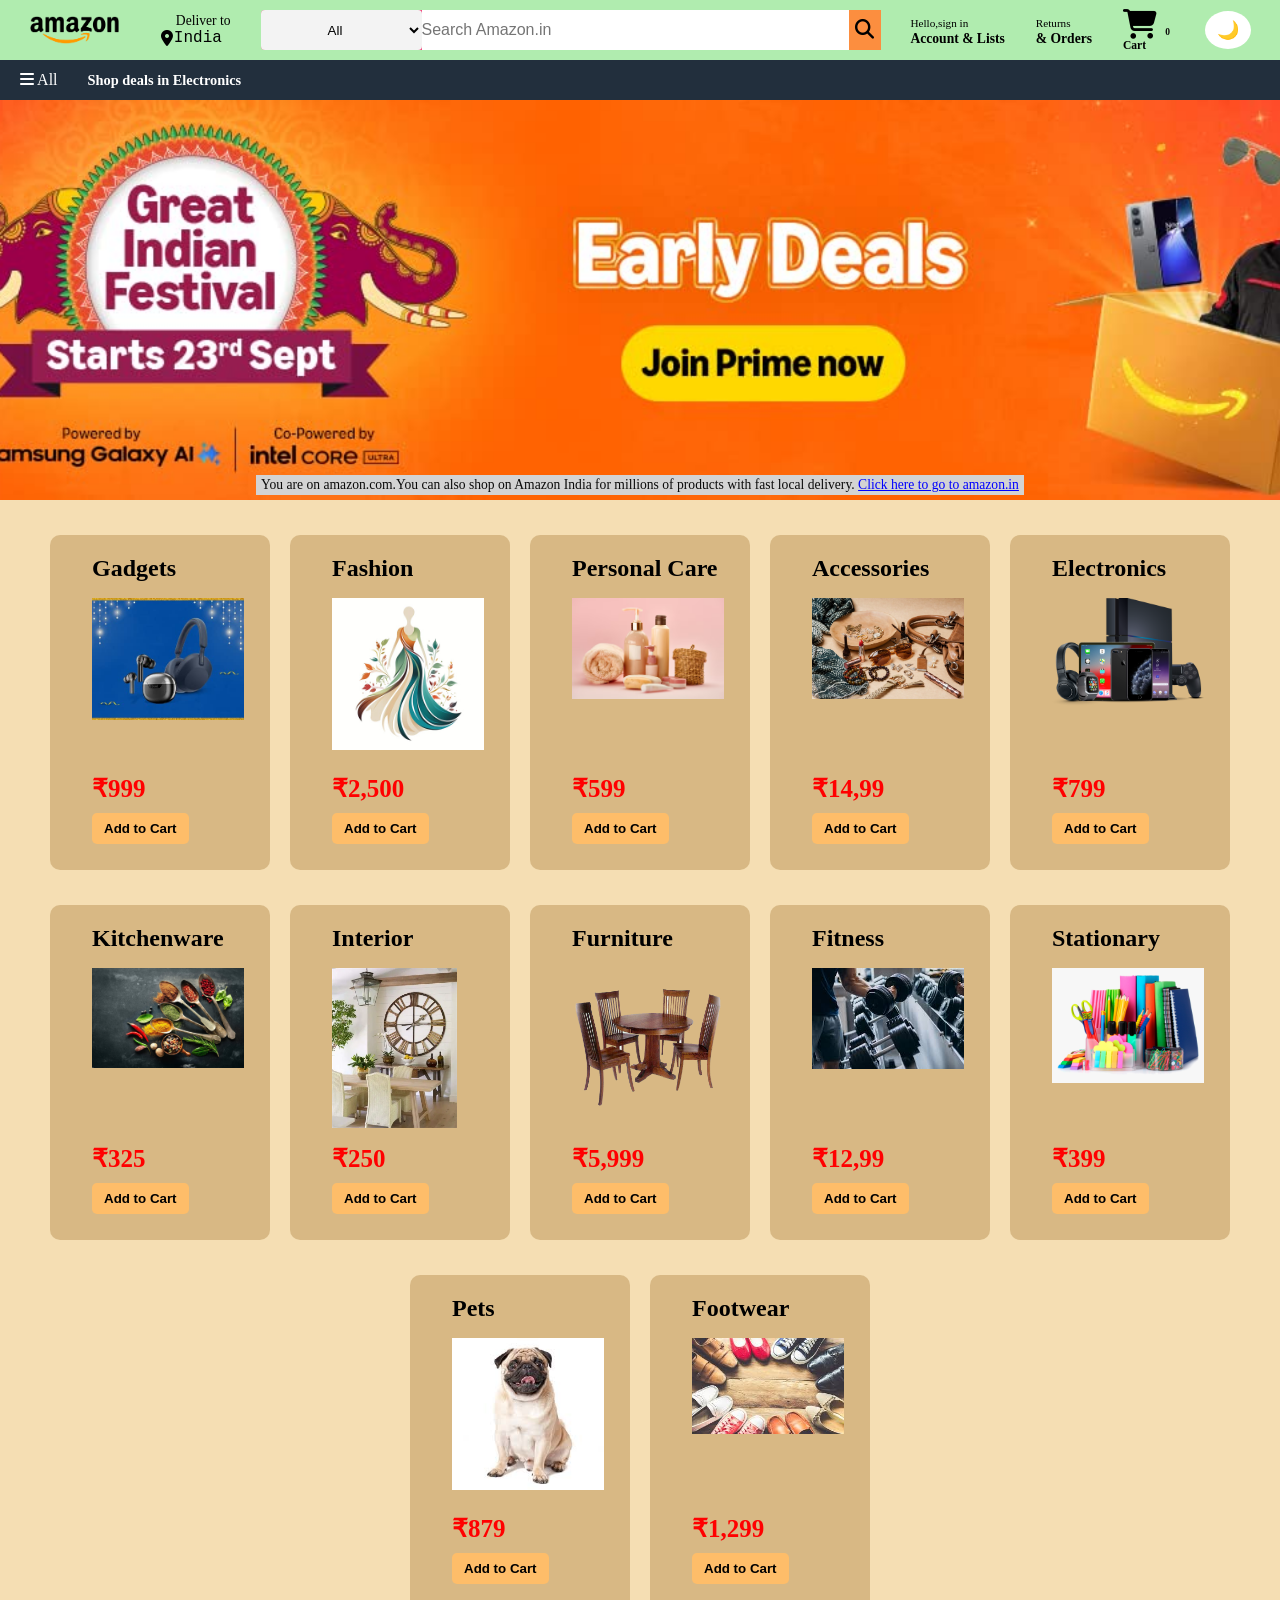
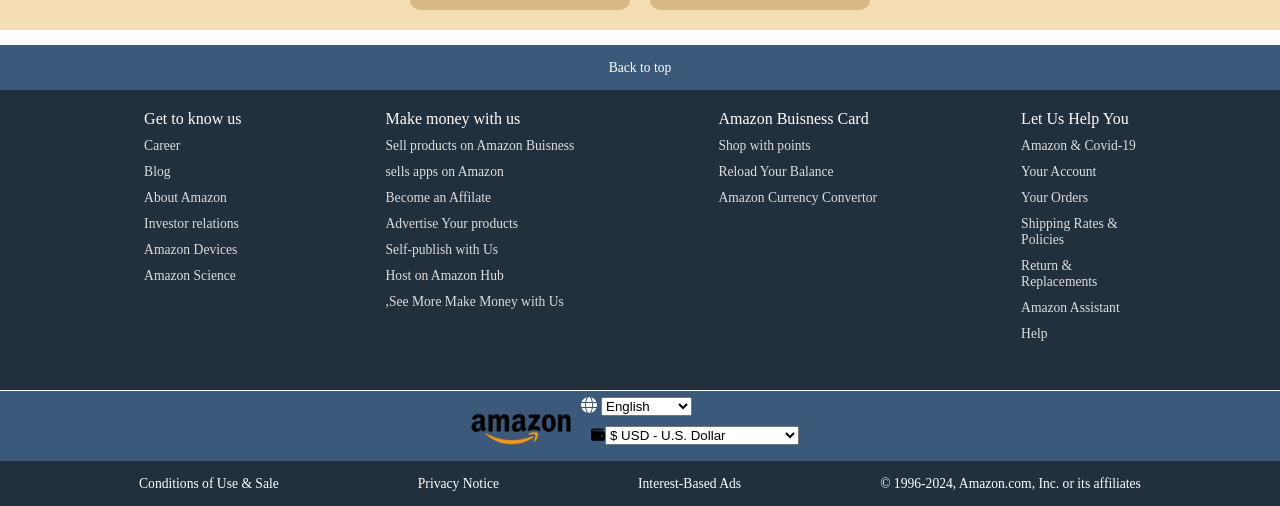
==== index.html @ 751fa7a1 "Renamed main file to index.html" ====
<!DOCTYPE html>
<html lang="en">
<head>
    <meta charset="UTF-8">
    <meta name="viewport" content="width=device-width, initial-scale=1.0">
    <title>amazon clone</title>
    <link rel="stylesheet" href="https://cdnjs.cloudflare.com/ajax/libs/font-awesome/6.5.1/css/all.min.css">
    <link rel="stylesheet" href="style.css">
</head>
<body>
    <header>
        <div class="navbar">
            <div class="nav-logo border">
            <div class="logo"></div>
        </div>
        <div class="navadress border">
            <p class="add-first">Deliver to</p>
            <div class="add-icon">
                <i class="fa-solid fa-location-dot"></i>
                <p class="add-second">India</p>
            </div>
        </div>
        <div class="nav-search">
            <select class="search-option">
            <option>All</option>
            <option>Trending</option>
            <option>Bestseller</option>
            <option>New Release</option>
            <option>Movers & Shakers</option>
            <option>Books</option>
            <option>Electronics</option>
            <option>Computer</option>
            <option>Smart Home</option>
            <option>Arts & Crafts</option>
            <option>Automative</option>
            <option>Baby Care</option>
            <option>Beauty & Personal care</option>
            <option>Personal Care</option>
        </select>
            <input class="search-box" placeholder="Search Amazon.in">
            <div class="search-icon">
                <i class="fa-solid fa-magnifying-glass"></i>
            </div>
        </div>
        <div class="nav-signin border">
            <p><span>Hello,sign in</span></p>
            <p class="nav-second">Account & Lists</p>
        </div>
        <div class="nav-return border">
            <p><span>Returns</span></p>
            <p class="nav-second">& Orders</p>
        </div>
        <div class="nav-cart border">
            <i class="fa-solid fa-cart-shopping"></i>
            <span id="cart-count">0</span>
            <p class="nav-second">Cart</p>
            </div>
            <button id="theme-btn">🌙</button>
            </div>
            <div class="panel">
                <div class="panel-all">
                    <i class="fa-solid fa-bars"></i>
                    All
                </div>
                <div class="panel-ops" id="menu">
                    <p>Today's Deals</p>
                    <p>Customer Service</p>
                    <p>Gifts Card</p>
                    <P>Sell</P>
                    </div>
                    <div class="panel-deals">
                        <p>Shop deals in Electronics</p>
                    </div>
                </div>
        </header>
        <div class="hero-section">
            <div class="hero-text">
                <p>You are on amazon.com.You can also shop on Amazon India for millions of products with fast local delivery. <a href="https://www.amazon.com/"target="-blank">Click here to go to amazon.in</a></p>
            </div>
            </div>
            <!--<div class="shop-section">
                <div class ="box1 box" id = "earbuds">
                    <div class="box-content">
                    <h2>Wireless Earbuds & More </h2>
                    <br>
                    <div class="box-img" style="background-image: url('earphone.jpg');"></div>
                    <button class="cart-btn">Add to Cart</button>
                </div>
                </div>
                <div class ="box2 box" id ="personal">
                    <div class="box-content">
                    <h2>Personal Care</h2>
                    <br>
                    <div class="box-img" style="background-image: url('makeup.jpg');"></div>
                    <button class="cart-btn">Add to Cart</button>
                </div>
                </div>
                <div class="box3 box" id = "fashion">
                    <div class="box-content">
                    <h2>Fashion</h2>
                    <br>
                    <div class="box-img" style="background-image: url('fashion.jpg');"></div>
                    <button class="cart-btn">Add to Cart</button>
                </div>
            </div>
            <div class="box4 box" id = "accessories">
                    <div class="box-content">
                    <h2>Accessories</h2>
                    <br>
                    <div class="box-img" style="background-image: url('styling.jpeg');"></div>
                    <button class="cart-btn">Add to Cart</button>
                </div>
                </div>
                </div>--->
                <div class="shop-section" id="product-container"></div>
        
                </div>
            </div>
            <footer>
                <div class="footer-top">
                        <p>Back to top</p>
                    </div>
                    <div class="footer-panel">
                        <ul>
                            <p>Get to know us</p>
                           <a>Career</a>
                           <a>Blog</a>
                           <a>About Amazon</a>
                           <a>Investor relations</a>
                           <a>Amazon Devices</a>
                           <a>Amazon Science</a>
                        </ul>

                        <ul>
                            <p>Make money with us</p>
                           <a>Sell products on Amazon Buisness</a>
                           <a>sells apps on Amazon</a>
                           <a>Become an Affilate</a>
                           <a>Advertise Your products</a>
                           <a>Self-publish with Us</a>
                           <a>Host on Amazon Hub</a>
                           <a>,See More Make Money with Us</a>
                        </ul>
                        <ul>
                            <p>Amazon Buisness Card</p>
                           <a>Shop with points</a>
                           <a>Reload Your Balance</a>
                           <a>Amazon Currency Convertor</a>
                        </ul>
                        <ul>
                           <p>Let Us Help You</p>
                           <a>Amazon & Covid-19</a>
                           <a>Your Account</a>
                           <a>Your Orders</a>
                           <a>Shipping Rates & <br>Policies</a>
                           <a>Return &<br>
                             Replacements</a>
                           <a>Amazon Assistant</a>
                           <a>Help</a>
                        </ul>
                    </div>
                    <div class="footer-bottom">
                        <div class="logo2">
                        </div>
                        <div class="footer-lang">
                            <i class="fa-solid fa-globe"></i>
                            <select>
                                <option>English</option>
                                <option>Hindi</option>
                                <option>Spanish</option>
                                <option>French</option>
                                <option>German</option>
                                <option>Chinese</option>
                                <option>Japenese</option>
                                <option>Russian</option>
                                <option>Italian</option>
                                <option>Arabic</option>
                                <option>Portuguese</option>
                                <option>Bengali</option>
                                <option>Punjabi</option>
                                <option>Marathi</option>
                                <option>Telgu</option>
                                <option>Tamil</option>
                                <option>Gujrati</option>
                                <option>Urdu</option>
                                <option>Kannad</option>
                                <option>Malayalam</option>
                                <option>Odia</option>
                                <option>Assame</option>
                                <option>Maithali</option>
                                <option>Bhili</option>
                                <option>Santali</option>
                                <option>Kashmiri</option>
                                <option>Nepali</option>
                                <option>Manipuri</option>
                                <option>Bodo</option>
                                <option>Dogiri</option>
                                <option>khasi</option>
                                <option>Mizo</option>
                                <option>Garo</option>
                                <option>Tripuri</option>
                                <option>Meitie</option>
                                <option>Bhutia</option>
                                <option>Lepcha</option>
                                <option>lemcha</option>
                                <option>Nyishi</option>
                            </select>
                            <div class="footer-currency">
                                <i class="fa-solid fa-wallet"></i>
                                <select>
                                <option>$ USD - U.S. Dollar </option>
                                <option>₹ INR - Indian Rupee</option>
                                <option>€ EUR - Euro</option>
                                <option>£ GBP - British Pound</option>
                                <option>¥ JPY - Japanese Yen</option>
                                <option>₽ RUB - Russian Ruble</option>
                                <option>₩ KRW - South Korean Won</option>
                                <option>₺ TRY - Turkish Lira</option>
                                <option>A$ AUD - Australian Dollar</option>
                                <option>C$ CAD - Canadian Dollar</option>
                                </select>
                            </div>
                        </div>
                        </div>
                        <div class="footer-bottom-links">
                            <p>Conditions of Use & Sale</p>
                            <p>Privacy Notice </p>
                            <p>Interest-Based Ads</p>
                            <p>© 1996-2024, Amazon.com, Inc. or its affiliates</p>
                        </div>
                    </div>
            </footer>
             <script src="script.js"></script>
</body>
</html>
---- style.css ----
*{
    margin:0;
    padding: 0;
    border:border-box;
}
body{
    overflow-x: hidden;
}
.navbar {
    height: 60px;
    background-color:#b0ecaf;
    color:black;
    display: flex;
    align-items: center;
    justify-content: space-evenly;
}
.nav-logo{
    height: 50px;
    width: 100px;
}
.logo{
    background-image: url(Amazon-Logo.png);
    background-size: contain;
    background-repeat:no-repeat;
    width: 100%;
    height: 50px;
}
.border{
    border:1.5px solid transparent;
}
.border:hover{
    border:1.5px solid white;
}
/**box 2**/
.add-first{
    font-size:0.85em;
    margin-left:15px;
}
.add-second{
    font-size:1em;
    font-family:'Courier New';
    color: black;
    margin-left:1px;
}
.add-icon{
    display: flex;
    align-items: center;
}
/**box3**/
.nav-search{
    display: flex;
    justify-content:space-evenly;
    background-color: rgb(242, 76, 128);
    width: 620px;
    height:40px;
    border-radius:4px;
}
.search-option{
    background-color: #f3f3f3;
    text-align: center;
    border-radius:4px;
    border-top-left-radius:4px;
    border-bottom-left-radius:4px;
    border:none;
}
.search-box{
    width:100%;
    font-size:1em;
    border:none;
}
.search-icon{
    width:45px;
    display: flex;
    align-items: center;
    justify-content: center;
    font-size:1.2em;
    background-color: rgb(252, 142, 63);
}
.nav-search:hover{
    border: 2px solid rgb(236, 136, 64);
}
/**box4**/
span{
    font-size:0.7em;
}
.nav-second{
    font-size:0.85em;
    font-weight:700;
}
.nav-cart i{
    font-size:30px;
}
.nav-cart {
    font-size: 0.85em;
}
/**panel**/
.panel{
    display:flex;
    justify-content: space-evenly;
    align-items: center;
    justify-content: center;
    background-color: #222f3d;
    color:white;
    height:40px;
    cursor: pointer;
    padding-left: 20px;
    gap: 30px;
}
.panel-ops p{
    display:inline;
    margin:0 10px;
    cursor:pointer;
}
.panel-ops{
    font-size: 0.85em;
    width:70%;
}
.panel-deals{
    font-size:0.9em;
    font-weight:700;
}
/**hero-section**/
.hero-section{
    background-image:url(amazonhero.jpg);
    height: 400px;
    background-size: cover;
    background-position: center;
    background-repeat: no-repeat;
    display: flex;
    align-items: center;
    justify-content: center;
}
.hero-text{
    background-color: lightgray;
    color: rgba(0, 0, 0, 0.952);
    height: 20px;
    display: flex;
    align-items: center;
    justify-content: center;
    font-size: 0.85em;
    width: 60%;
    margin-top:370px;
}
.hero-text a{
    color: blue;
    cursor: pointer;
    text-decoration: underline;
}
.hero-text a:hover{
    color:darkblue;
} 
/**shop-section**/
.shop-section {
    display: flex;
    flex-wrap: wrap;
    justify-content: center;
    gap: 20px;
    background-color: wheat;
    padding: 20px;
}

.box {
    width: 200px;   /* fixed card size better than % */
    height: 300px;
    background-color: rgba(205, 170, 115, 0.717);
    padding: 20px 10px 15px;
    margin-top: 15px;
    border-radius: 10px;
}
/* .box-img{
    height: 300px;
    background-size: cover;
    margin-top: 1em;
    margin-bottom: 1em;
    cursor: pointer;
} */
 .box-img{
    width:100%;
    height:160px;
    background-size: contain;
    background-position: centre;
    background-repeat: no-repeat;
     margin-top: 1em;
    margin-bottom: 1em;
    cursor: pointer;
 }
.box-content{
    margin-left: 2em;
    margin-right: 1em;
}
.box-content p{
    font-size: 0.95em;
    color: darkcyan;
    cursor: pointer;
    font-weight: 600;
}
.box-content p:hover{
    text-decoration: underline;
    color: darkblue;
}
/**footer**/
footer{
    margin-top: 15px;
}
.footer-top{
    background-color: #3b5a7b;
    color: white;
    height: 45px;
    display: flex;
    align-items: center;
    justify-content: center;
    cursor: pointer;
    font-size: 0.85em;
}
.footer-panel{
    background-color:#222f3d;
    color: white;
    height: 300px;
    display: flex;
    justify-content: space-evenly;
    cursor: pointer;
}
ul{
    margin-top: 20px;
}
ul a{
    display: block;
    font-size: 0.85em;
    color:#dddddd;
    margin-top: 10px;
}
.footer-bottom{
    background-color: #3b5a7b;
    color: white;
    border-top:0.5px solid white;
    height: 70px;
    display: flex;
    justify-content: center;
    align-items: center;
}
.logo2 {
    background-image: url(Amazon-Logo.png);
    background-size: cover;
    width: 100px;
    height: 50px;
    margin-right: 10px;
}
.footer-bottom p{
    font-size: 0.85rem;
    color: black;
    font-weight: 600;
    display: flex;
    align-items: center;
    justify-content: center;
}
.footer-bottom p:hover{
    text-decoration: underline;
    color: darkblue;
}
.footer-language{
    margin: 10px;
    display: flex;
    align-items: center;
    justify-content: center;
    cursor: pointer;
    font-size: 0.85em;
    color: black;
    font-weight: 600;
}
.footer-currency{
    margin: 10px;
    display: flex;
    align-items: center;
    justify-content: center;
    cursor: pointer;
    font-size: 0.85em;
    color: black;
    font-weight: 600;
}
.footer-bottom-links{
    background-color: #222f3d;
    color: white;
    height: 45px;
    display: flex;
    align-items: center;
    justify-content: space-evenly;
    font-size: 0.85em;
    padding: 10 20px;
}
.cart-btn{
    background-color: #febd69;
    border: none;
    padding: 8px 12px;
    border-radius: 5px;
    cursor: pointer;
    font-weight: 600;
    margin-top: 10px;
}

.cart-btn:hover{
    background-color: orange;
}

#cart-count{
    color: rgb(11, 10, 10);
    font-weight: bold;
    margin-left: 5px;
    margin-right: 5px;
}

.panel{
    position: relative;
    justify-content: flex-start;
}
.show-menu {
    display: block !important;

}

@media(max-width:2000px) {
    .panel-ops{
        display: none;
        position: absolute;
        top: 40px;
        left: 10;
        background-color: #222f3d;
        width: 200px;
        padding: 15px;
        border-radius: 10px;

    }
    .panel-ops p{
        display: block;
        margin: 15px 0;
    }
}
#theme-btn{
    padding:8px 12px;
    border:none;
    border-radius:50%;
    cursor:pointer;
    font-size:18px;
    background-color:white;
}
.dark-mode{
    background-color:#111;
    color:white;
}

.dark-mode .navbar{
    background-color:#1e1e1e;
    color:white;
}

.dark-mode .panel{
    background-color:#000;
}

.dark-mode .box{
    background-color:#2a2a2a;
    color:white;
}

.dark-mode .shop-section,
.dark-mode .shop-now{
    background-color:#181818;
}

.dark-mode .footer-panel,
.dark-mode .footer-bottom-links{
    background-color:#000;
}

.dark-mode .footer-top,
.dark-mode .footer-bottom{
    background-color:#1e1e1e;
}

.dark-mode .hero-text{
    background-color:#333;
    color:white;
}
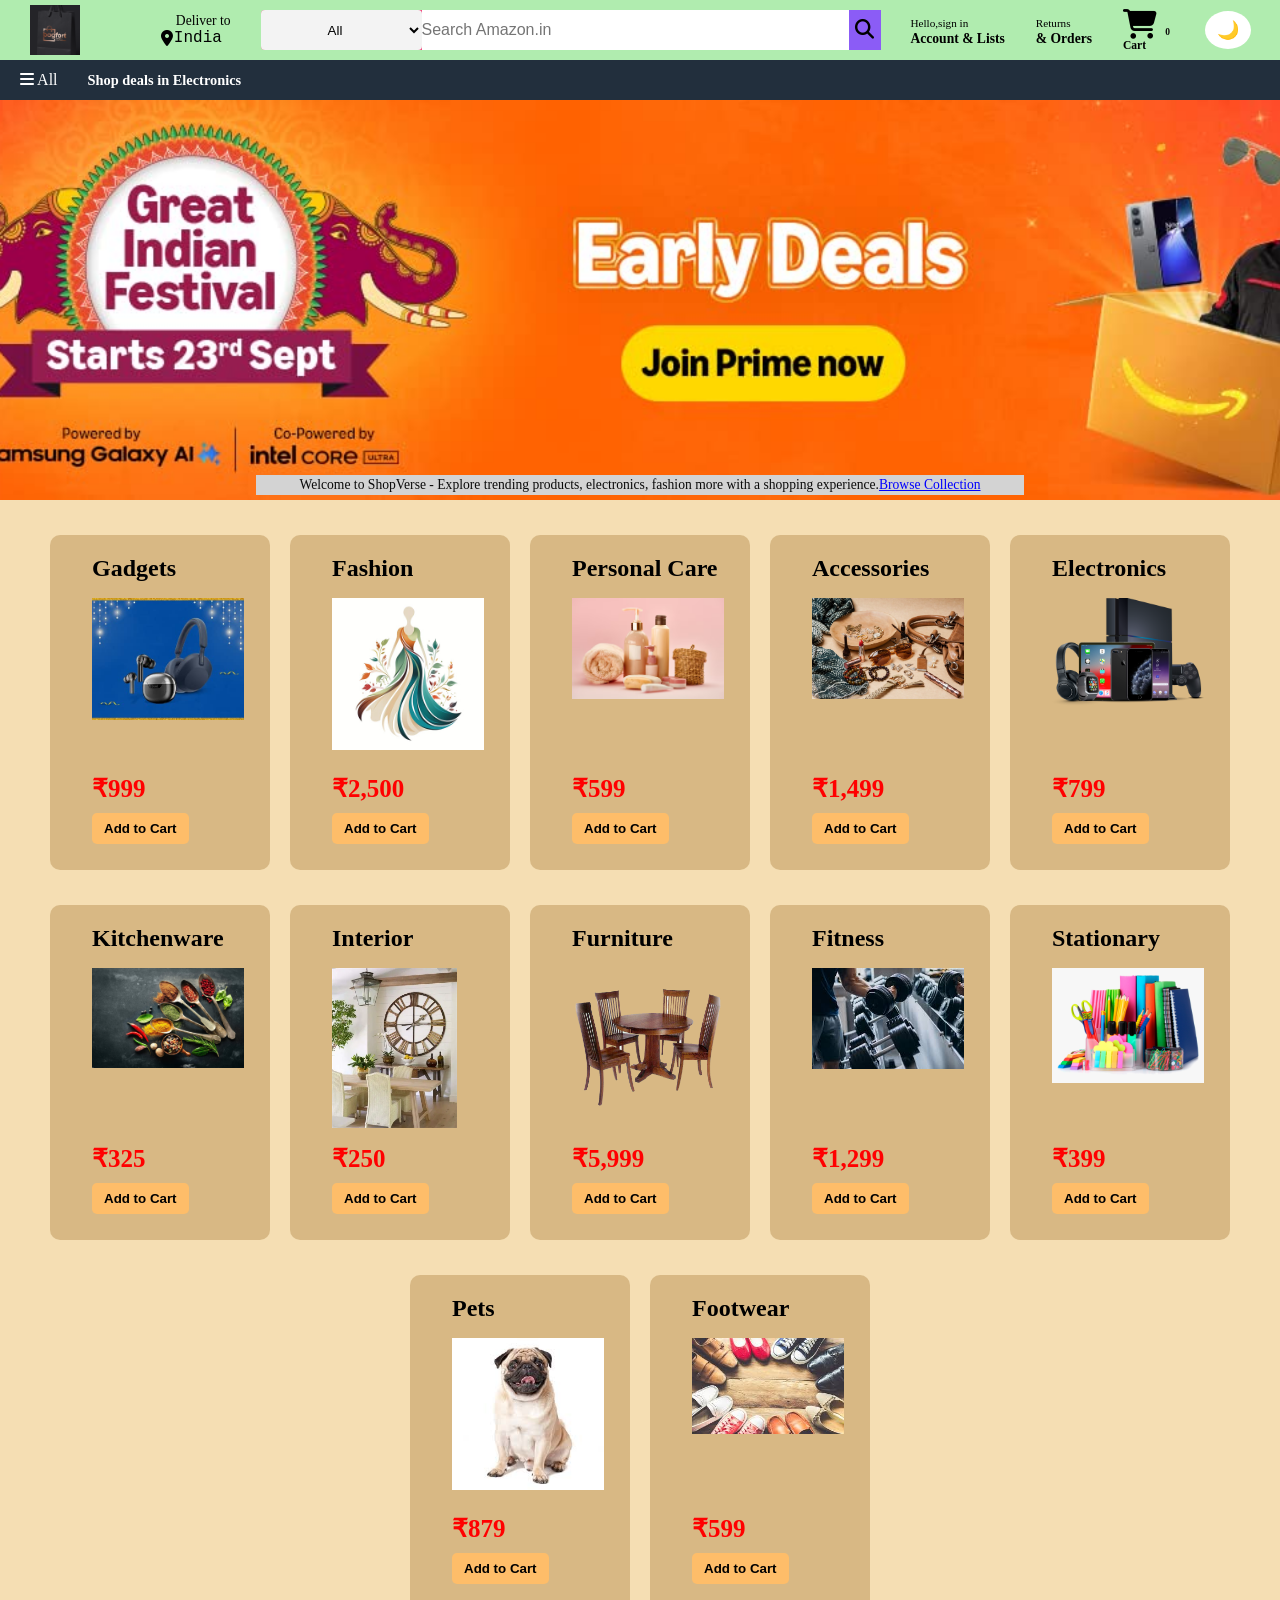
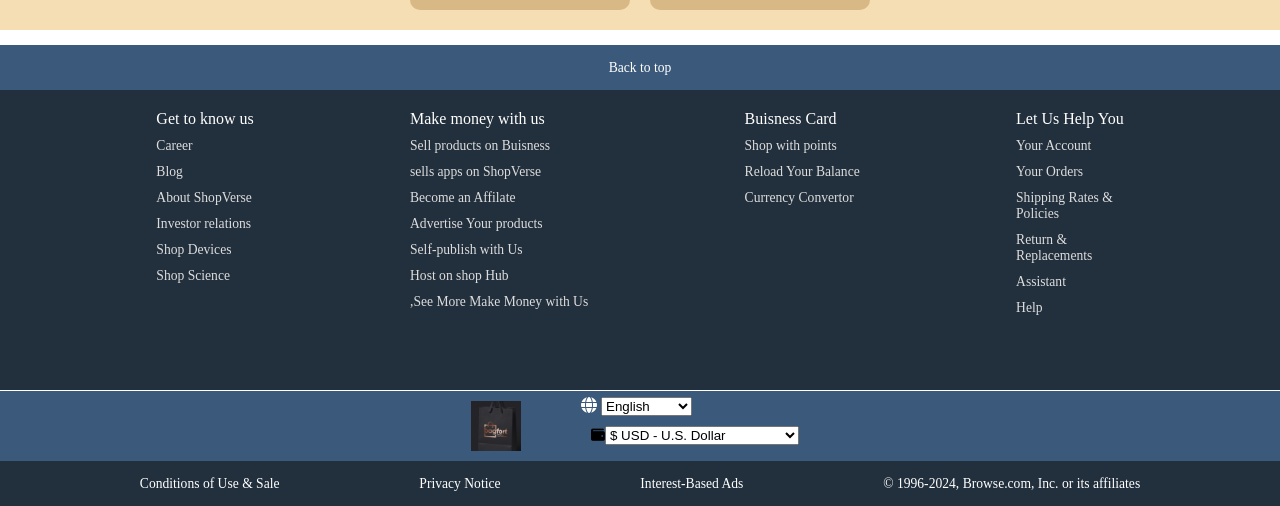
==== commit ace57400: "Updated branding and Ui customization" ====
--- a/index.html
+++ b/index.html
@@ -3,7 +3,7 @@
 <head>
     <meta charset="UTF-8">
     <meta name="viewport" content="width=device-width, initial-scale=1.0">
-    <title>amazon clone</title>
+    <title>Ecommerce ui demo</title>
     <link rel="stylesheet" href="https://cdnjs.cloudflare.com/ajax/libs/font-awesome/6.5.1/css/all.min.css">
     <link rel="stylesheet" href="style.css">
 </head>
@@ -75,43 +75,10 @@
         </header>
         <div class="hero-section">
             <div class="hero-text">
-                <p>You are on amazon.com.You can also shop on Amazon India for millions of products with fast local delivery. <a href="https://www.amazon.com/"target="-blank">Click here to go to amazon.in</a></p>
-            </div>
-            </div>
-            <!--<div class="shop-section">
-                <div class ="box1 box" id = "earbuds">
-                    <div class="box-content">
-                    <h2>Wireless Earbuds & More </h2>
-                    <br>
-                    <div class="box-img" style="background-image: url('earphone.jpg');"></div>
-                    <button class="cart-btn">Add to Cart</button>
-                </div>
-                </div>
-                <div class ="box2 box" id ="personal">
-                    <div class="box-content">
-                    <h2>Personal Care</h2>
-                    <br>
-                    <div class="box-img" style="background-image: url('makeup.jpg');"></div>
-                    <button class="cart-btn">Add to Cart</button>
-                </div>
-                </div>
-                <div class="box3 box" id = "fashion">
-                    <div class="box-content">
-                    <h2>Fashion</h2>
-                    <br>
-                    <div class="box-img" style="background-image: url('fashion.jpg');"></div>
-                    <button class="cart-btn">Add to Cart</button>
-                </div>
-            </div>
-            <div class="box4 box" id = "accessories">
-                    <div class="box-content">
-                    <h2>Accessories</h2>
-                    <br>
-                    <div class="box-img" style="background-image: url('styling.jpeg');"></div>
-                    <button class="cart-btn">Add to Cart</button>
-                </div>
-                </div>
-                </div>--->
+                <p>Welcome to ShopVerse - Explore trending products, electronics, fashion more with a shopping experience.<a href="#">Browse Collection</a></p>
+            </div>
+            </div>
+            
                 <div class="shop-section" id="product-container"></div>
         
                 </div>
@@ -125,37 +92,36 @@
                             <p>Get to know us</p>
                            <a>Career</a>
                            <a>Blog</a>
-                           <a>About Amazon</a>
+                           <a>About ShopVerse</a>
                            <a>Investor relations</a>
-                           <a>Amazon Devices</a>
-                           <a>Amazon Science</a>
+                           <a>Shop Devices</a>
+                           <a>Shop Science</a>
                         </ul>
 
                         <ul>
                             <p>Make money with us</p>
-                           <a>Sell products on Amazon Buisness</a>
-                           <a>sells apps on Amazon</a>
+                           <a>Sell products on Buisness</a>
+                           <a>sells apps on ShopVerse</a>
                            <a>Become an Affilate</a>
                            <a>Advertise Your products</a>
                            <a>Self-publish with Us</a>
-                           <a>Host on Amazon Hub</a>
+                           <a>Host on shop Hub</a>
                            <a>,See More Make Money with Us</a>
                         </ul>
                         <ul>
-                            <p>Amazon Buisness Card</p>
+                            <p>Buisness Card</p>
                            <a>Shop with points</a>
                            <a>Reload Your Balance</a>
-                           <a>Amazon Currency Convertor</a>
+                           <a>Currency Convertor</a>
                         </ul>
                         <ul>
                            <p>Let Us Help You</p>
-                           <a>Amazon & Covid-19</a>
                            <a>Your Account</a>
                            <a>Your Orders</a>
                            <a>Shipping Rates & <br>Policies</a>
                            <a>Return &<br>
                              Replacements</a>
-                           <a>Amazon Assistant</a>
+                           <a>Assistant</a>
                            <a>Help</a>
                         </ul>
                     </div>
@@ -226,7 +192,7 @@
                             <p>Conditions of Use & Sale</p>
                             <p>Privacy Notice </p>
                             <p>Interest-Based Ads</p>
-                            <p>© 1996-2024, Amazon.com, Inc. or its affiliates</p>
+                            <p>© 1996-2024, Browse.com, Inc. or its affiliates</p>
                         </div>
                     </div>
             </footer>
--- a/style.css
+++ b/style.css
@@ -19,7 +19,7 @@
     width: 100px;
 }
 .logo{
-    background-image: url(Amazon-Logo.png);
+    background-image: url(shop.png);
     background-size: contain;
     background-repeat:no-repeat;
     width: 100%;
@@ -74,10 +74,10 @@
     align-items: center;
     justify-content: center;
     font-size:1.2em;
-    background-color: rgb(252, 142, 63);
+    background-color: #8B5CF6;
 }
 .nav-search:hover{
-    border: 2px solid rgb(236, 136, 64);
+    border: 2px solid #3b5a7b;
 }
 /**box4**/
 span{
@@ -239,8 +239,9 @@
     align-items: center;
 }
 .logo2 {
-    background-image: url(Amazon-Logo.png);
-    background-size: cover;
+    background-image: url(shop.png);
+    background-size: contain;
+    background-repeat: no-repeat;
     width: 100px;
     height: 50px;
     margin-right: 10px;
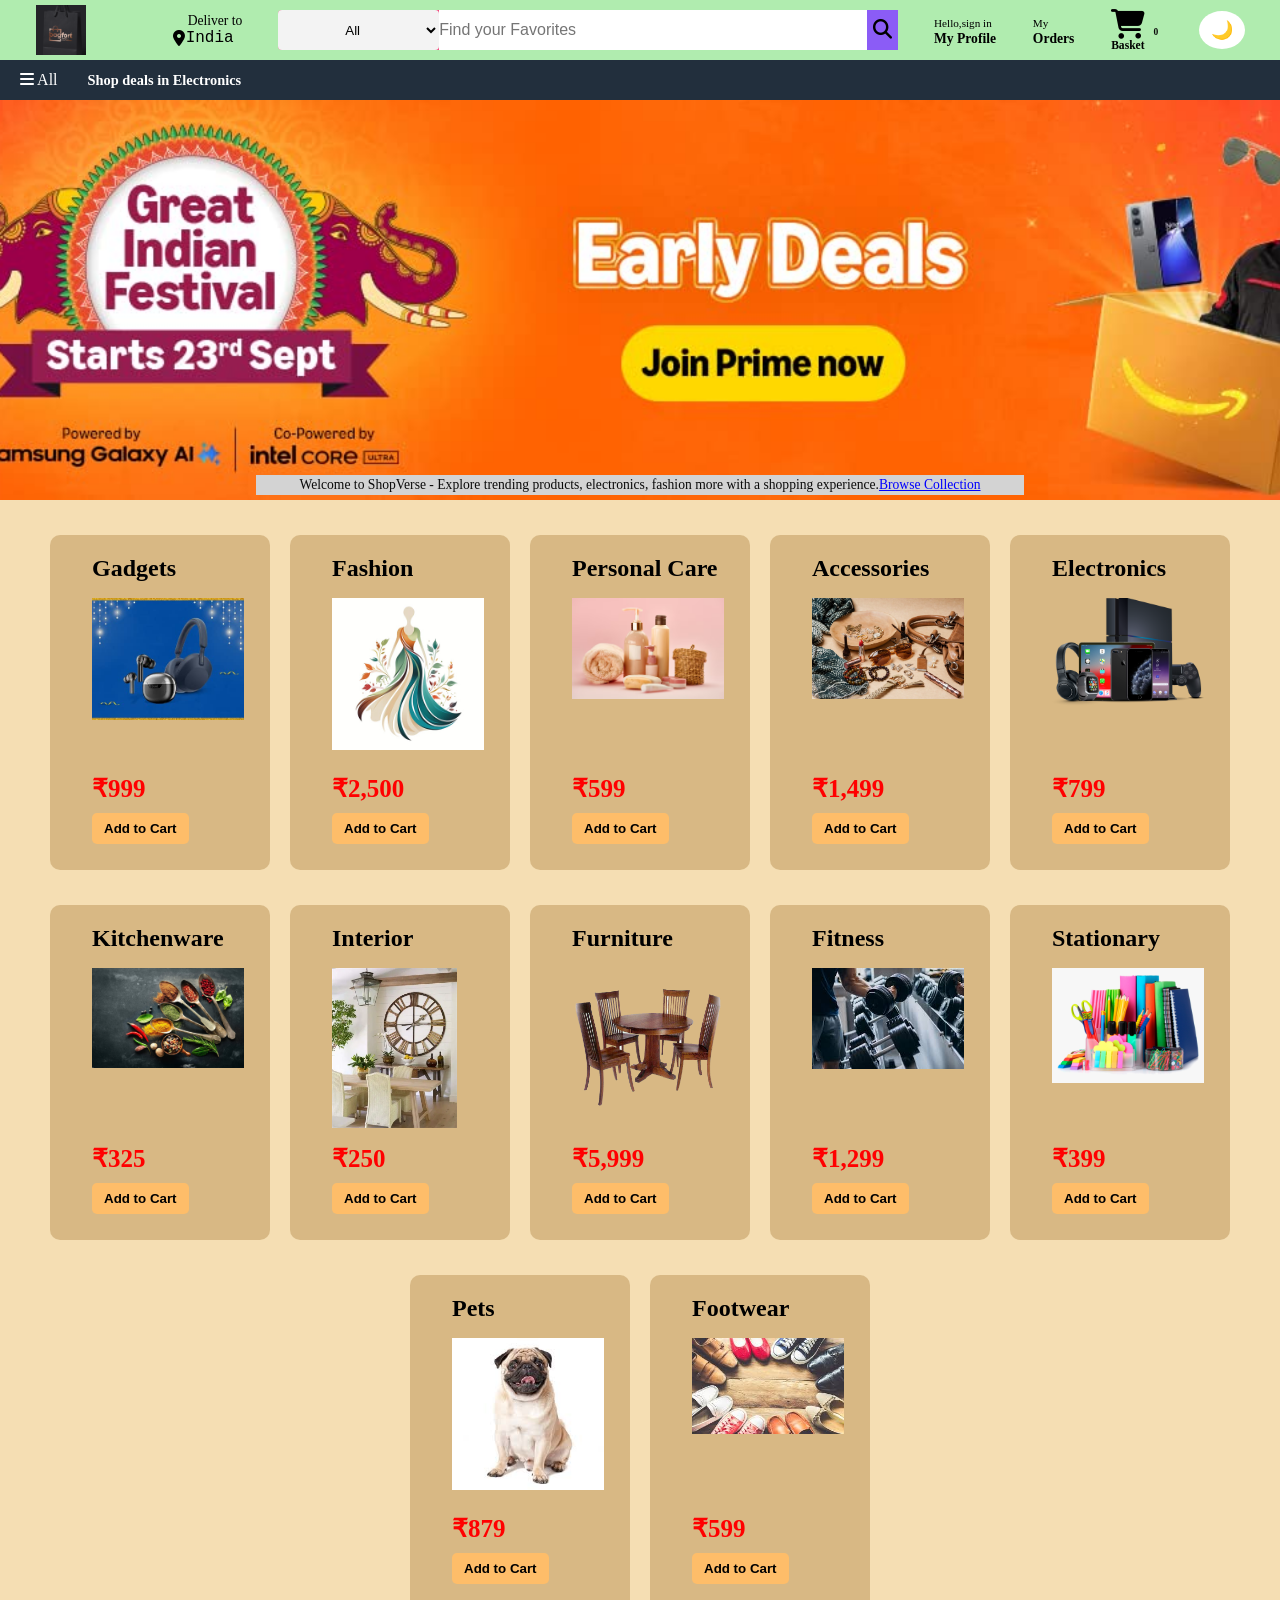
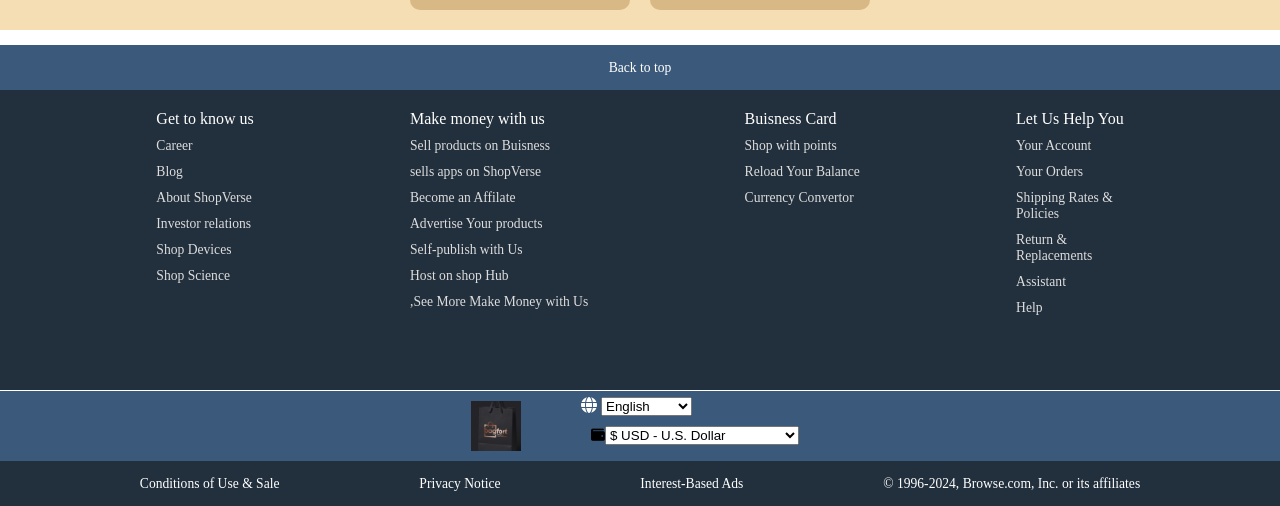
==== commit afc84eb5: "Ui Improvements" ====
--- a/index.html
+++ b/index.html
@@ -37,23 +37,23 @@
             <option>Beauty & Personal care</option>
             <option>Personal Care</option>
         </select>
-            <input class="search-box" placeholder="Search Amazon.in">
+            <input class="search-box" placeholder="Find your Favorites">
             <div class="search-icon">
                 <i class="fa-solid fa-magnifying-glass"></i>
             </div>
         </div>
         <div class="nav-signin border">
             <p><span>Hello,sign in</span></p>
-            <p class="nav-second">Account & Lists</p>
+            <p class="nav-second">My Profile</p>
         </div>
         <div class="nav-return border">
-            <p><span>Returns</span></p>
-            <p class="nav-second">& Orders</p>
+            <p><span>My</span></p>
+            <p class="nav-second"> Orders</p>
         </div>
         <div class="nav-cart border">
             <i class="fa-solid fa-cart-shopping"></i>
             <span id="cart-count">0</span>
-            <p class="nav-second">Cart</p>
+            <p class="nav-second">Basket</p>
             </div>
             <button id="theme-btn">🌙</button>
             </div>
--- a/style.css
+++ b/style.css
@@ -299,7 +299,7 @@
 }
 
 .cart-btn:hover{
-    background-color: orange;
+    background-color: rgb(101, 67, 3);
 }
 
 #cart-count{
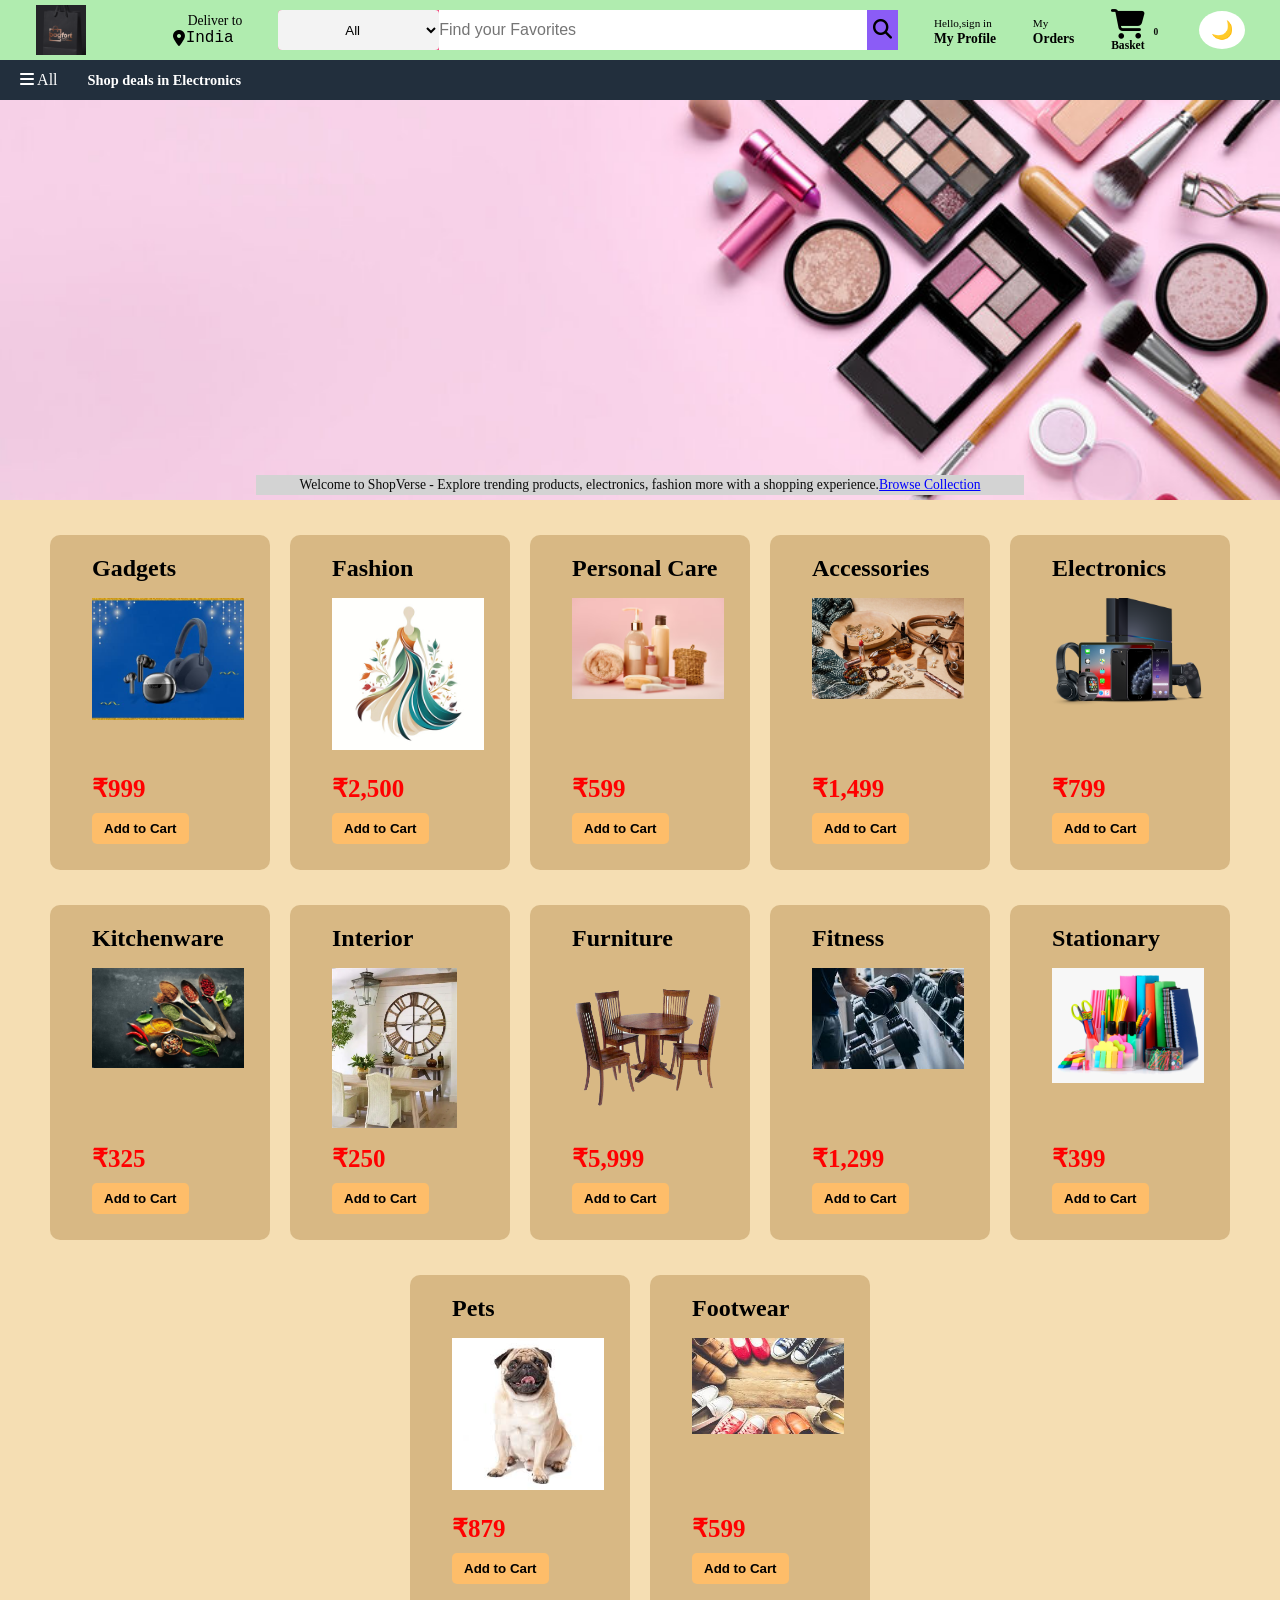
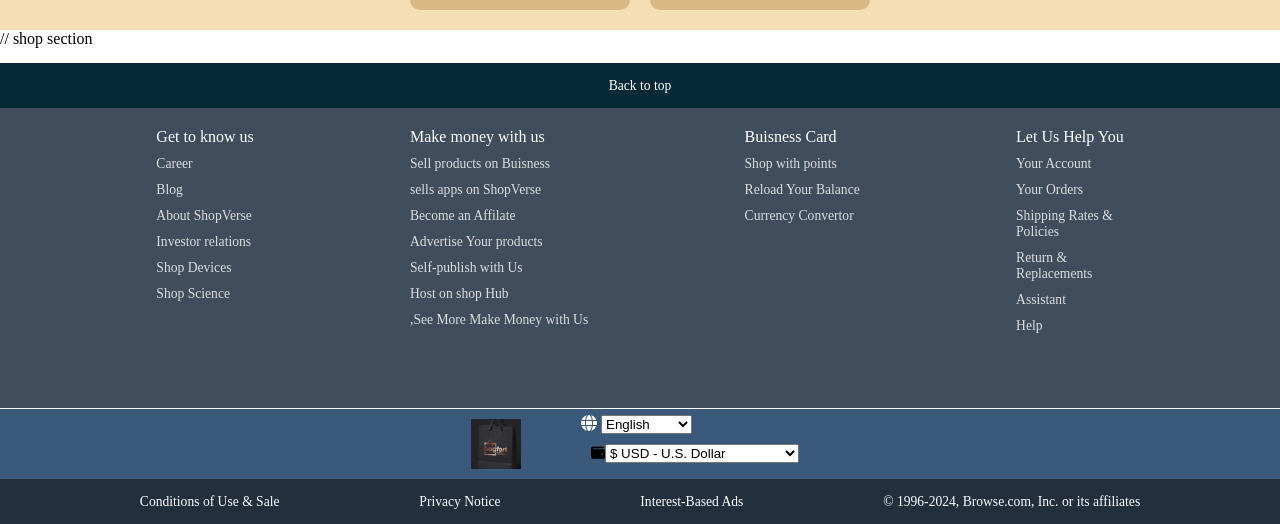
==== commit a1cf6b28: "Initial ecommerce UI demo" ====
--- a/index.html
+++ b/index.html
@@ -79,7 +79,7 @@
             </div>
             </div>
             
-                <div class="shop-section" id="product-container"></div>
+                <div class="shop-section" id="product-container"></div>// shop section
         
                 </div>
             </div>
--- a/style.css
+++ b/style.css
@@ -121,7 +121,7 @@
 }
 /**hero-section**/
 .hero-section{
-    background-image:url(amazonhero.jpg);
+    background-image:url(hero1.jpg);
     height: 400px;
     background-size: cover;
     background-position: center;
@@ -203,7 +203,7 @@
     margin-top: 15px;
 }
 .footer-top{
-    background-color: #3b5a7b;
+    background-color: #062938;
     color: white;
     height: 45px;
     display: flex;
@@ -213,7 +213,7 @@
     font-size: 0.85em;
 }
 .footer-panel{
-    background-color:#222f3d;
+    background-color:#3f4d5c;
     color: white;
     height: 300px;
     display: flex;
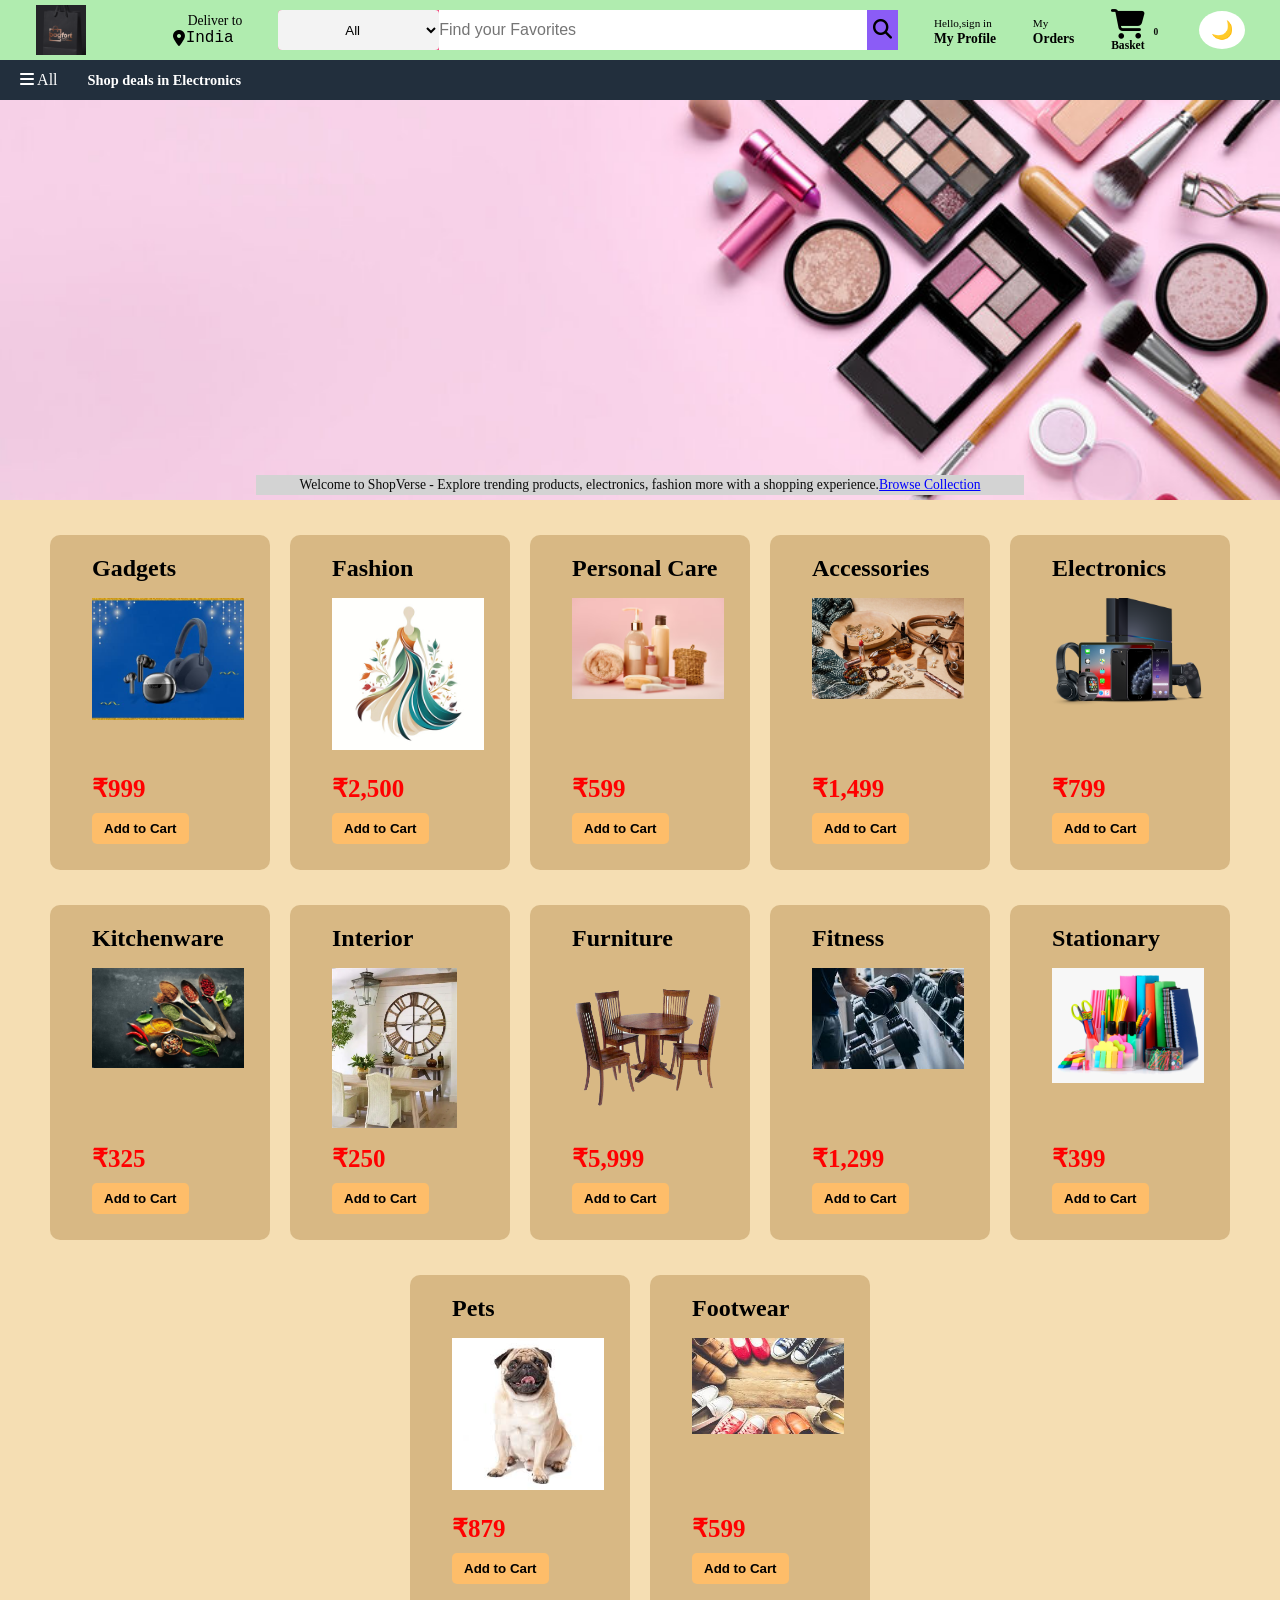
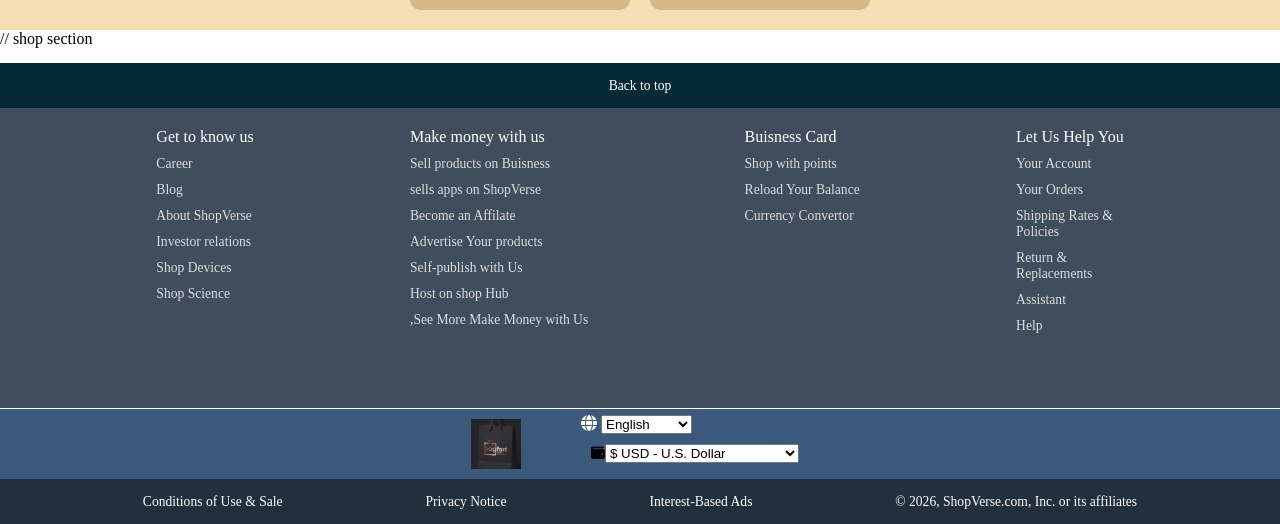
==== commit e37e1130: ""Fix Code"" ====
--- a/index.html
+++ b/index.html
@@ -192,7 +192,7 @@
                             <p>Conditions of Use & Sale</p>
                             <p>Privacy Notice </p>
                             <p>Interest-Based Ads</p>
-                            <p>© 1996-2024, Browse.com, Inc. or its affiliates</p>
+                            <p>© 2026, ShopVerse.com, Inc. or its affiliates</p>
                         </div>
                     </div>
             </footer>
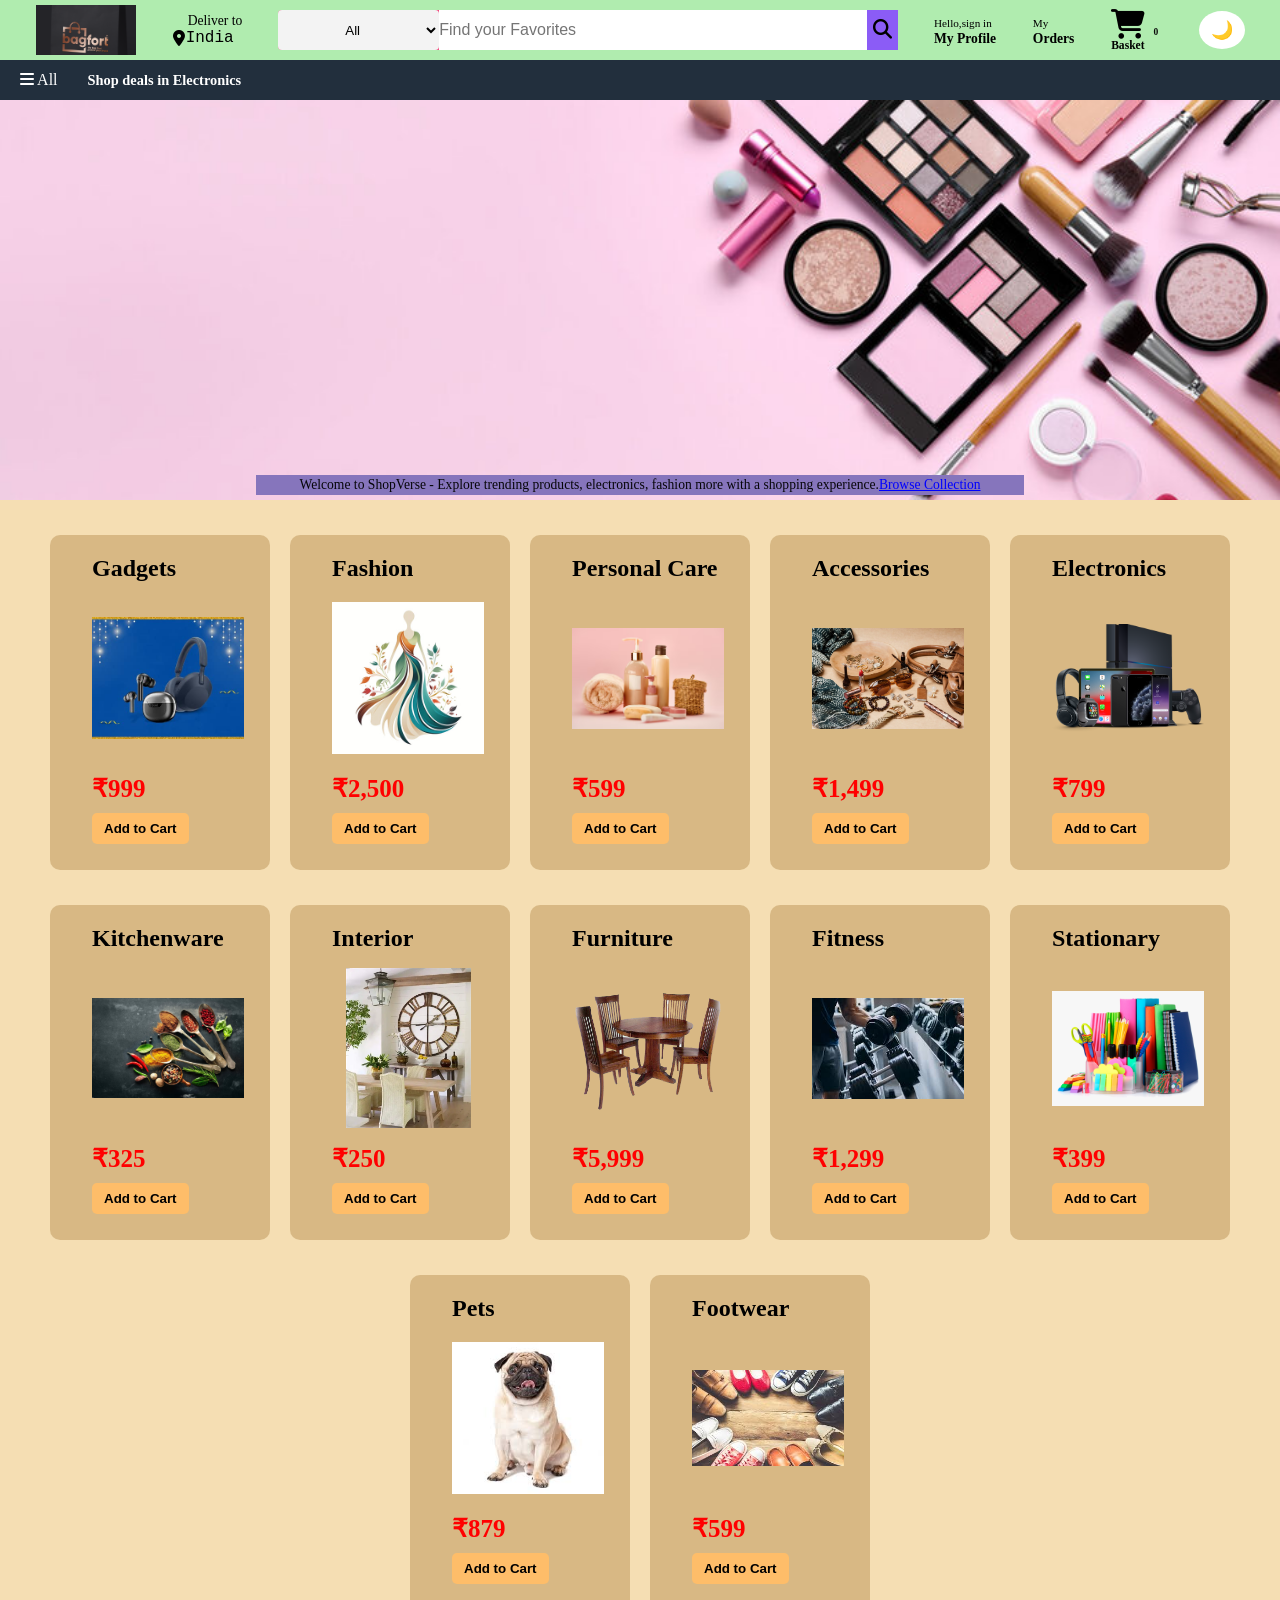
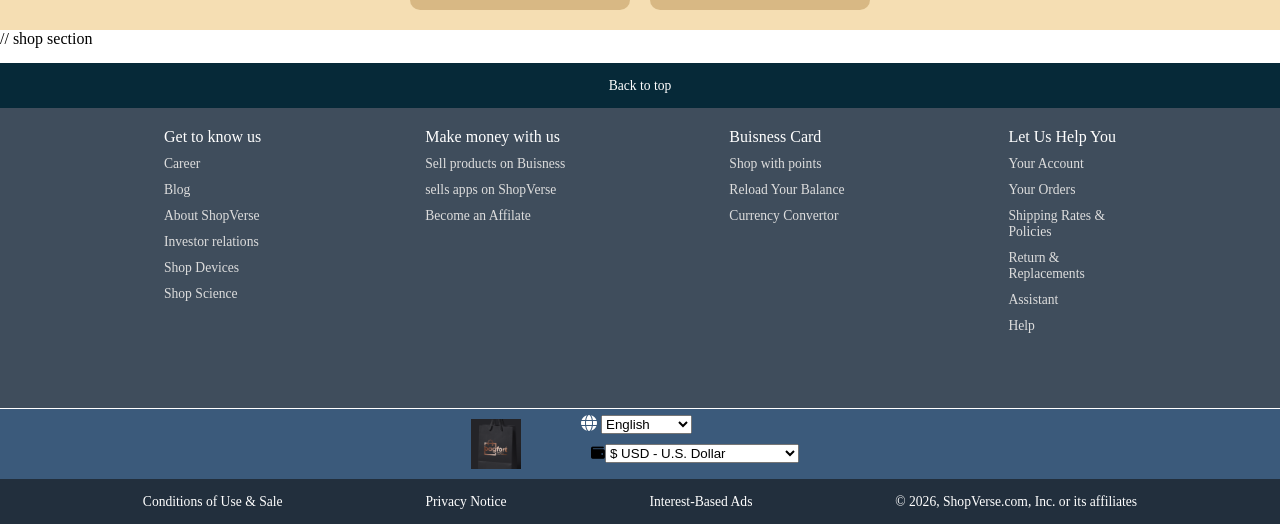
==== commit 6b1e8f50: ""Build ecommerce Ui"" ====
--- a/index.html
+++ b/index.html
@@ -103,10 +103,6 @@
                            <a>Sell products on Buisness</a>
                            <a>sells apps on ShopVerse</a>
                            <a>Become an Affilate</a>
-                           <a>Advertise Your products</a>
-                           <a>Self-publish with Us</a>
-                           <a>Host on shop Hub</a>
-                           <a>,See More Make Money with Us</a>
                         </ul>
                         <ul>
                             <p>Buisness Card</p>
--- a/style.css
+++ b/style.css
@@ -20,8 +20,9 @@
 }
 .logo{
     background-image: url(shop.png);
-    background-size: contain;
+    background-size: cover;
     background-repeat:no-repeat;
+    background-position: center;
     width: 100%;
     height: 50px;
 }
@@ -131,7 +132,7 @@
     justify-content: center;
 }
 .hero-text{
-    background-color: lightgray;
+    background-color: rgb(134, 117, 188);
     color: rgba(0, 0, 0, 0.952);
     height: 20px;
     display: flex;
@@ -178,7 +179,7 @@
     width:100%;
     height:160px;
     background-size: contain;
-    background-position: centre;
+    background-position: center;
     background-repeat: no-repeat;
      margin-top: 1em;
     margin-bottom: 1em;
